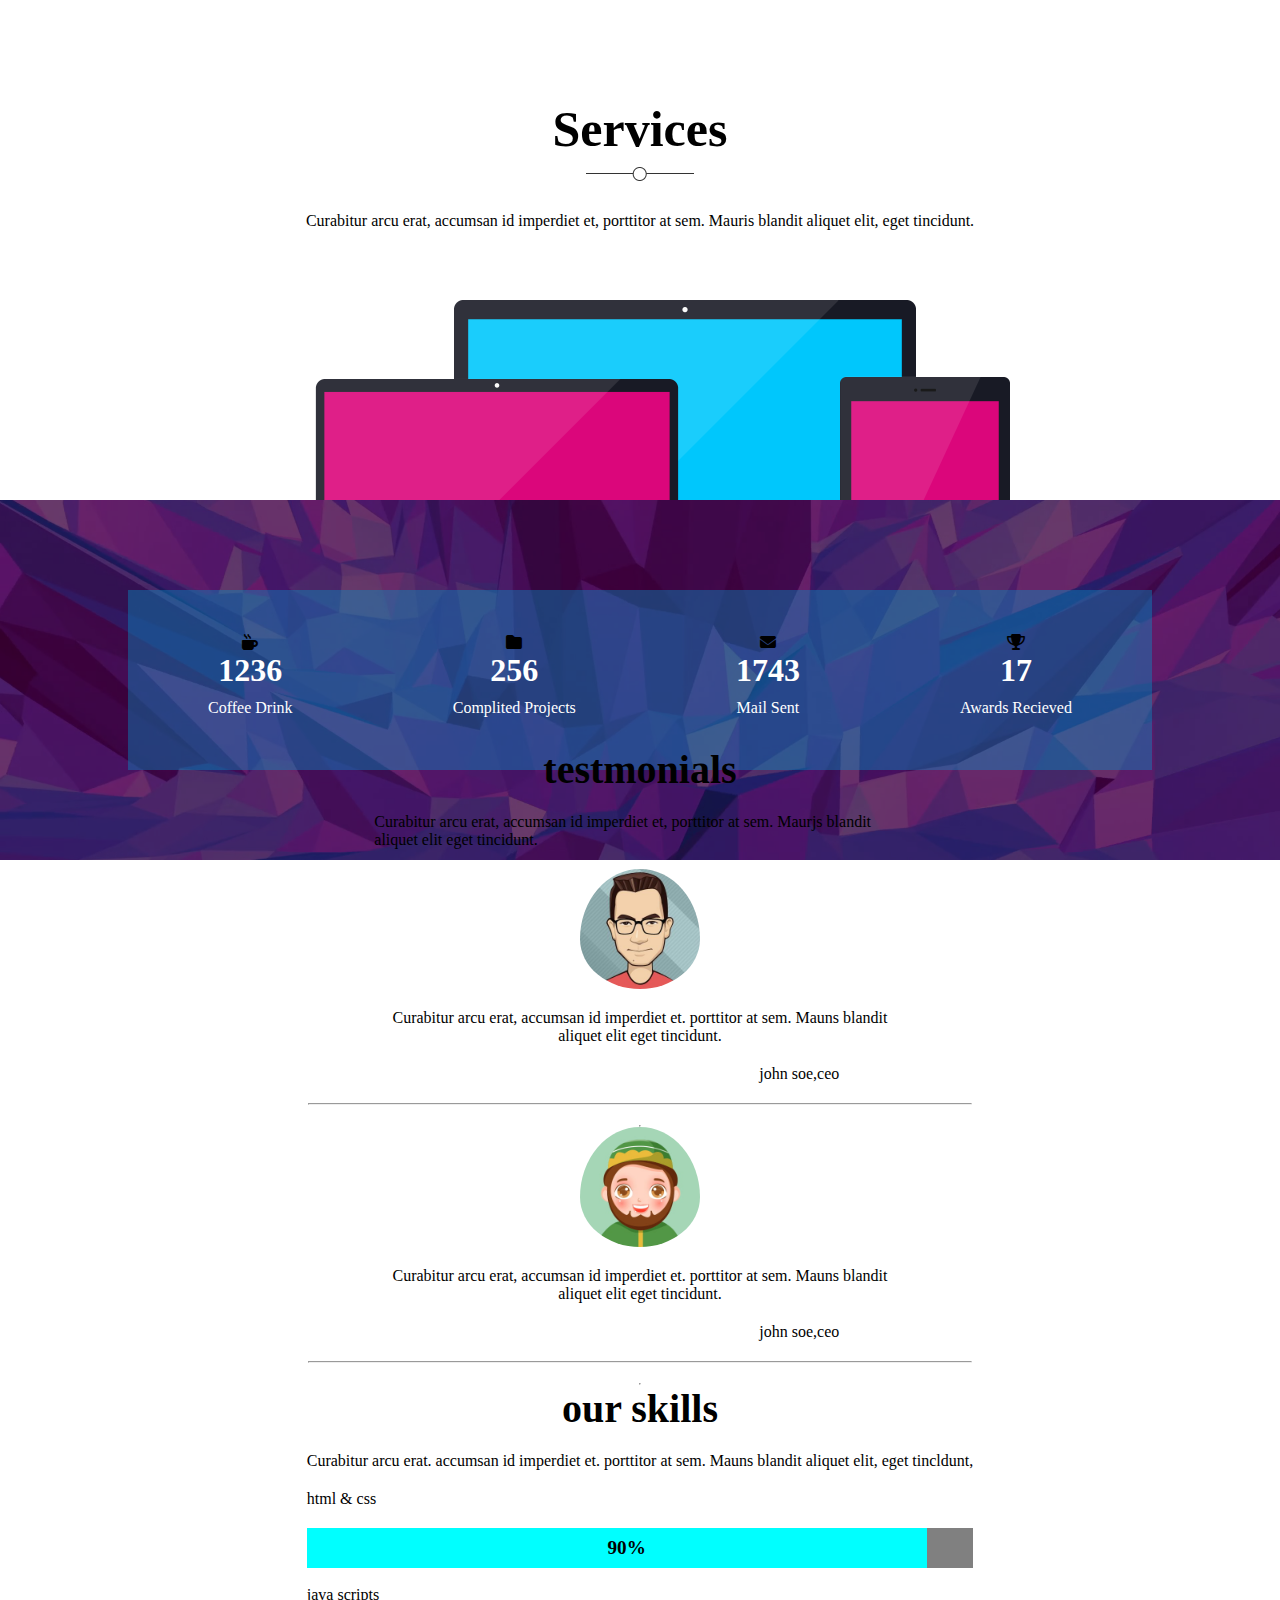
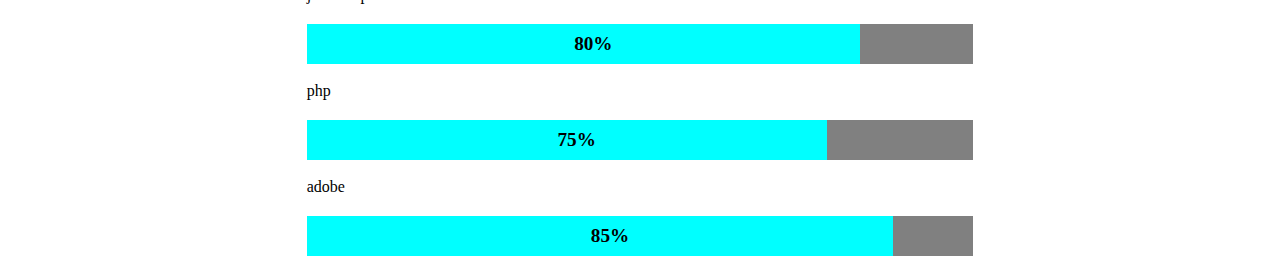
==== index.html @ de1551ed "my old task" ====
<!DOCTYPE html>
<html lang="en">
<head>
    <meta charset="UTF-8">
    <meta name="viewport" content="width=device-width, initial-scale=1.0">
    
    <link rel="stylesheet" href="style.css">
    <link rel="stylesheet" href="all.min.css">
    <title>Document</title>
</head>
<body>
    <div class="section7">
        <h1>Services</h1>
        <img src="لقطة الشاشة 2024-01-26 045719.png" alt="">
        <p>Curabitur arcu erat, accumsan id imperdiet et, porttitor at sem. Mauris
            blandit aliquet elit, eget tincidunt.</p>
        <img src="images/about.png" alt="">
    </div>
    <div class="section8">
        <div class="counter">
            <div class="icon_box">
                <i class="fa-solid fa-mug-hot"></i>
                <h1>1236</h1>
                <p>Coffee Drink</p>
            </div>
            <div class="icon_box">
                <i class="fa-solid fa-folder"></i>
                <h1>256</h1>
                <p>Complited Projects</p>
            </div>
            <div class="icon_box">
                <i class="fa-solid fa-envelope"></i>
                <h1>1743</h1>
                <p>Mail Sent</p>
            </div>
            <div class="icon_box">
                <i class="fa-solid fa-trophy"></i>
                <h1>17</h1>
                <p>Awards Recieved</p>
            </div>
        </div>
    </div>
    <div class="section9">
        <div class="testmonials">
            <h2>testmonials</h2>
            <p>Curabitur arcu erat, accumsan id imperdiet et, porttitor at sem.
                Maurjs blandit aliquet elit eget tincidunt.</p>
            <div class="testmonial">
                <img src="images/skills-01.jpg" alt="">
                <p>Curabitur arcu erat, accumsan id imperdiet et. porttitor at sem.
                    Mauns blandit aliquet elit eget tincidunt.</p>
                
            </div>
            <div class="title">
                <p>john soe,ceo</p>
                <hr>
            </div>
            <hr>
            <div class="testmonial">
                <img src="images/skills-02.jpg" alt="">
                <p>Curabitur arcu erat, accumsan id imperdiet et. porttitor at sem.
                    Mauns blandit aliquet elit eget tincidunt.</p>
                
            </div>
            <div class="title">
                <p>john soe,ceo</p>
                <hr>
            </div>
            <hr>
        </div>
        <div class="our-skills">
            <h2>our skills</h2>
            <p>Curabitur arcu erat. accumsan id imperdiet et. porttitor at sem.
                Mauns blandit aliquet elit, eget tincldunt,</p>
            <p>html & css</p>    
            <div class="gray">
                <div class="container_one"><span>90%</span></div>
            </div><br>
            <p>java scripts</p>    
            <div class="gray">
                <div class="container_two"><span>80%</span></div>
            </div><br>
            <p>php</p>    
            <div class="gray">
                <div class="container_three"><span>75%</span></div>
            </div><br>
            <p>adobe</p>    
            <div class="gray">
                <div class="container_four"><span>85%</span></div>
            </div><br>
        </div>
    </div>
</body>
</html>
---- style.css ----
*{
    padding: 0;
    margin: 0;
}
.section7{
    padding-top: 100px;
    text-align: center;
    justify-content: center;
    align-content: center;
    width: 100%;
    height: 400px;
    overflow: hidden;
}
.section7 h1{
    font-size: 50px;
    padding-bottom: 5px;
}
.section7 p{
    padding:20px 0 70px;
}
.section8{
    width: 100%;
    height: 40vh;
    background: url(images/stats.png);
    box-shadow: inset 0 0 0 2000px rgba(0, 0, 0, 0.575);
    background-size: cover;
    background-repeat: no-repeat;
    text-align: center;
    display: flex;
    align-content: center;
    align-items: center;
    justify-content: center;
}
.counter{
    width: 80%;
    height: 50%;
    box-shadow: inset 0 0 0 2000px rgba(5, 144, 199, 0.411);
    display: flex;
    align-content: center;
    align-items: center;
    justify-content: center;
    justify-content: space-around;
    flex-wrap: wrap;
}
.icon_box h1{
    color:white;
    padding-bottom: 10px;
}
.icon_box p{
    color: white;
    padding-bottom: 10px;
}
.section9{
    width: 100%;
    height: 100vh;
    display: flex;
    align-content: center;
    align-items: center;
    justify-content: center;
    justify-content: space-evenly;
    flex-wrap: wrap;
    position: relative;
}
.testmonials{
    width: 100;
    display: flex;
    align-content: center;
    align-items: center;
    justify-content: center;
    flex-direction: column;
}
.testmonials h2{
    font-size: 40px;
    padding: 0 0 20px;
}
.testmonials p {
    width: 80%;
    padding: 0 0 20px;
}
.testmonial{
    width: 100%;
    display: flex;
    align-content: center;
    align-items: center;
    justify-content: center;
    flex-direction: column;
    
}
.testmonial img{
    width: 120px;
    border-radius: 80%;
    padding: 0 0 20px;
}
.testmonial p{
    text-align: center;
}
.title{
    width: 100%;
    text-align: right;
    padding: 0 0 20px;
}
.our-skills{
    display: flex;
    align-content: center;
    align-items: center;
    justify-content: center;
    flex-direction: column;
}
.our-skills h2{
    font-size: 40px;
    padding: 0 0 20px;
}
.our-skills p{
    width: 100%;
    text-align: left;
    padding: 0 0 20px;
}
.gray{
    margin: 0 20px;
    width: 100%;
    height: 40px;
    background-color: gray;
}
.gray p{
    font-size: 40px;
}
.container_one{
    width: 90%;
    padding: 0 0 0 20px;
    height: 40px;
    background-color: aqua;
    justify-content: center;
    display: flex;
    align-items: center;
}
.container_two{
    width: 80%;
    padding: 0 0 0 20px;
    height: 40px;
    background-color: aqua;
    justify-content: center;
    display: flex;
    align-items: center;
}
.container_three{
    width: 75%;
    padding: 0 0 0 20px;
    height: 40px;
    background-color: aqua;
    justify-content: center;
    display: flex;
    align-items: center;
}
.container_four{
    width: 85%;
    padding: 0 0 0 20px;
    height: 40px;
    background-color: aqua;
    justify-content: center;
    display: flex;
    align-items: center;
}
.gray span{
    font-weight: bold;
    font-size: larger;
}
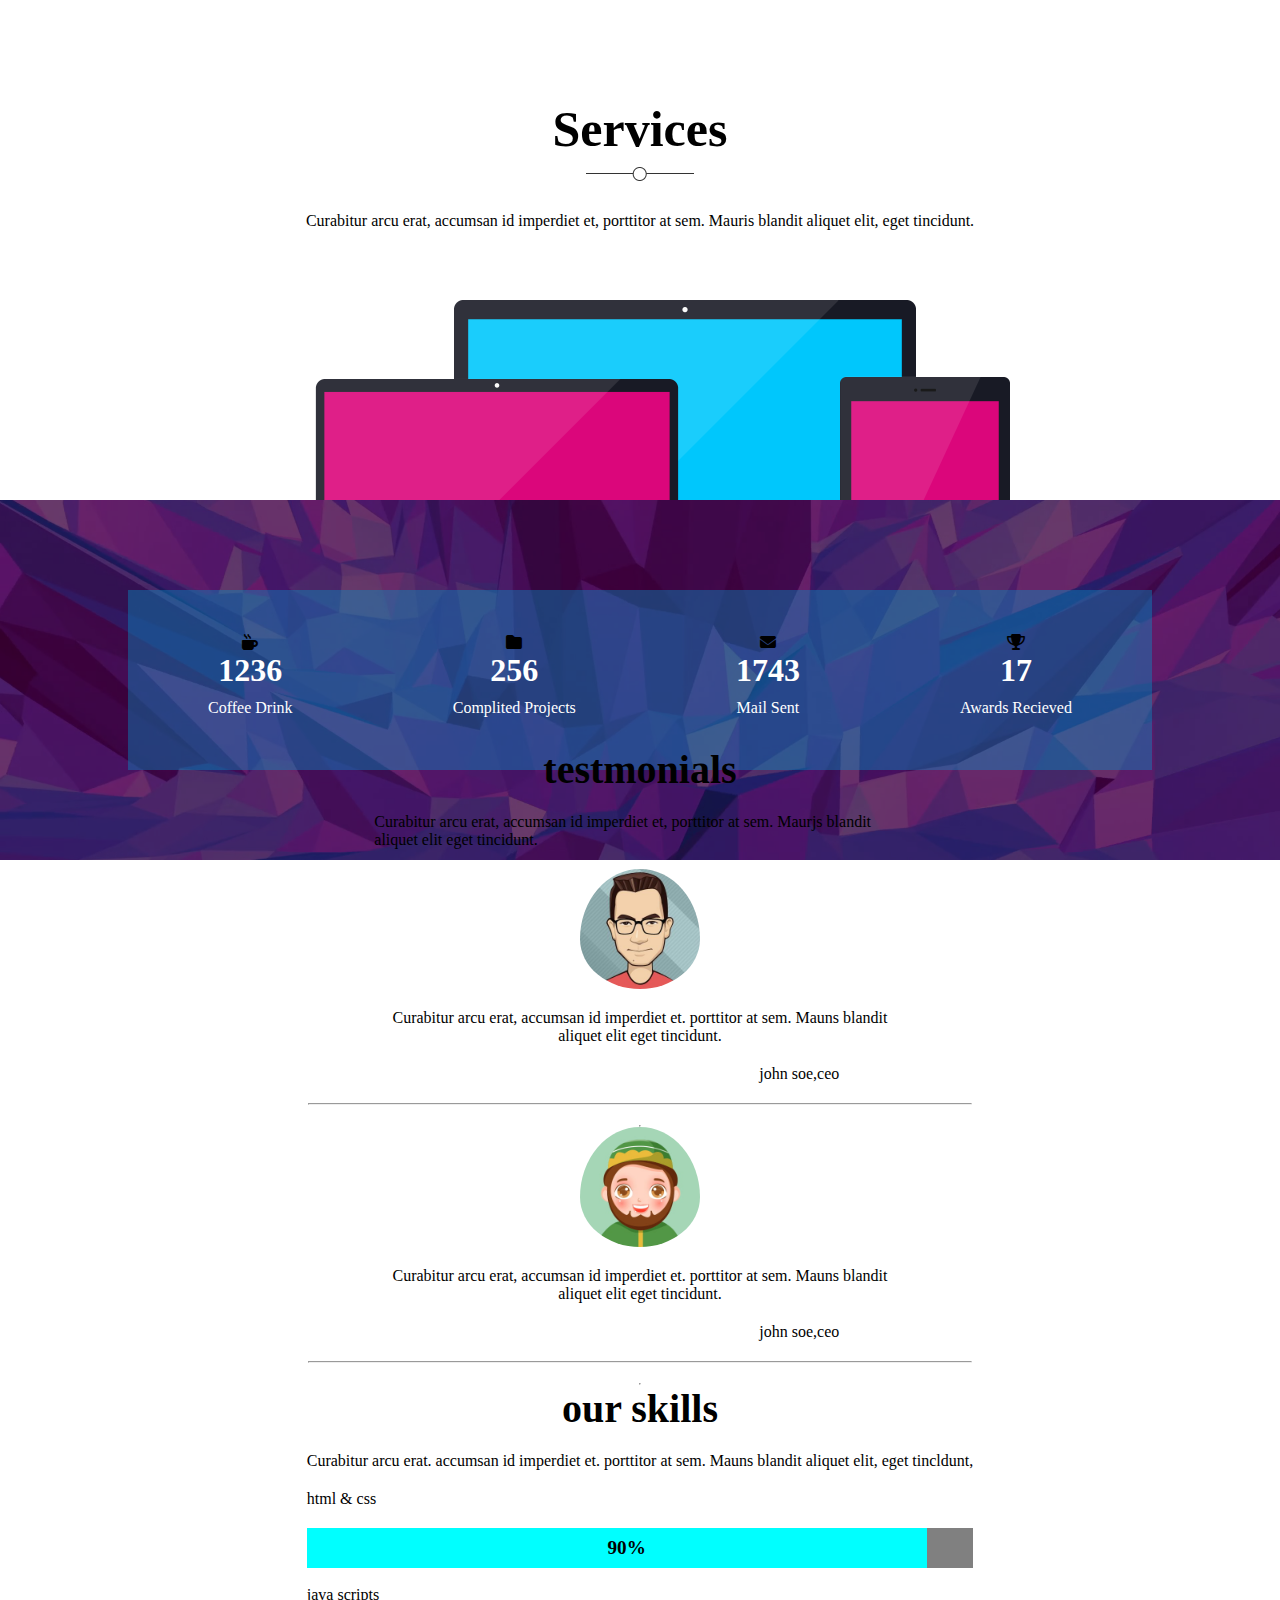
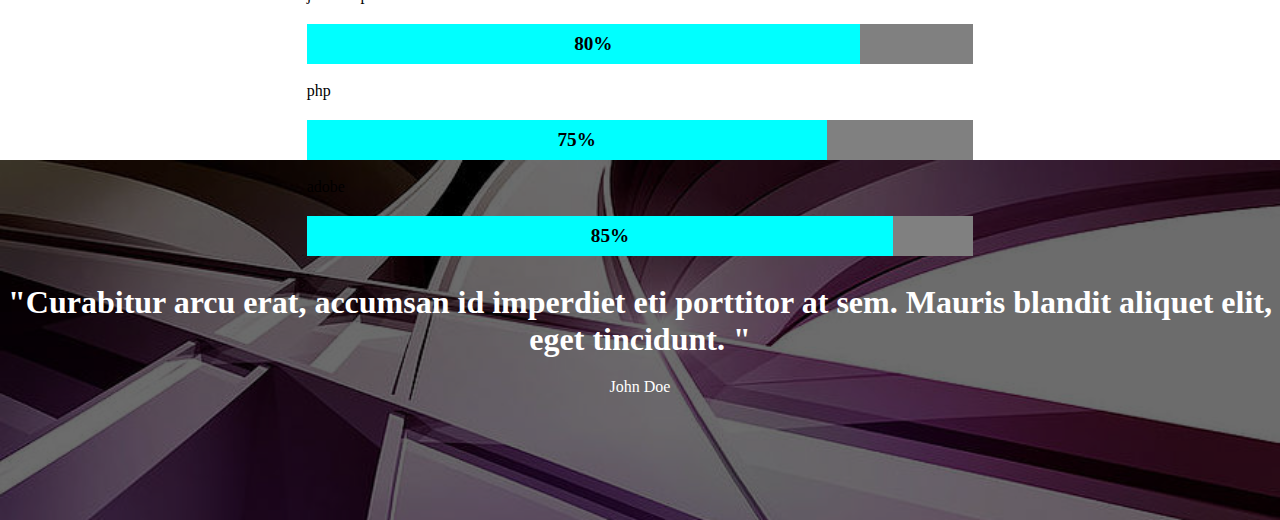
==== commit 0ebd94ce: "section 10" ====
--- a/index.html
+++ b/index.html
@@ -88,7 +88,12 @@
             <div class="gray">
                 <div class="container_four"><span>85%</span></div>
             </div><br>
-        </div>
+        </div>   
+    </div>
+    <div class="section10">
+        <h1>"Curabitur arcu erat, accumsan id imperdiet eti porttitor at sem. Mauris blandit
+            aliquet elit, eget tincidunt. "</h1>
+        <p>John Doe</p>
     </div>
 </body>
 </html>--- a/style.css
+++ b/style.css
@@ -163,4 +163,25 @@
 .gray span{
     font-weight: bold;
     font-size: larger;
-}+}
+.section10{
+    width: 100%;
+    height: 40vh;
+    background: url(images/quote.jpg);
+    box-shadow: inset 0 0 0 2000px rgba(0, 0, 0, 0.575);
+    background-size: cover;
+    background-repeat: no-repeat;
+    text-align: center;
+    display: flex;
+    align-content: center;
+    align-items: center;
+    justify-content: center;
+    flex-direction: column;
+}
+.section10 h1{
+    color:white;
+    padding-bottom: 20px;
+}
+.section10 p{
+    color: white;
+}
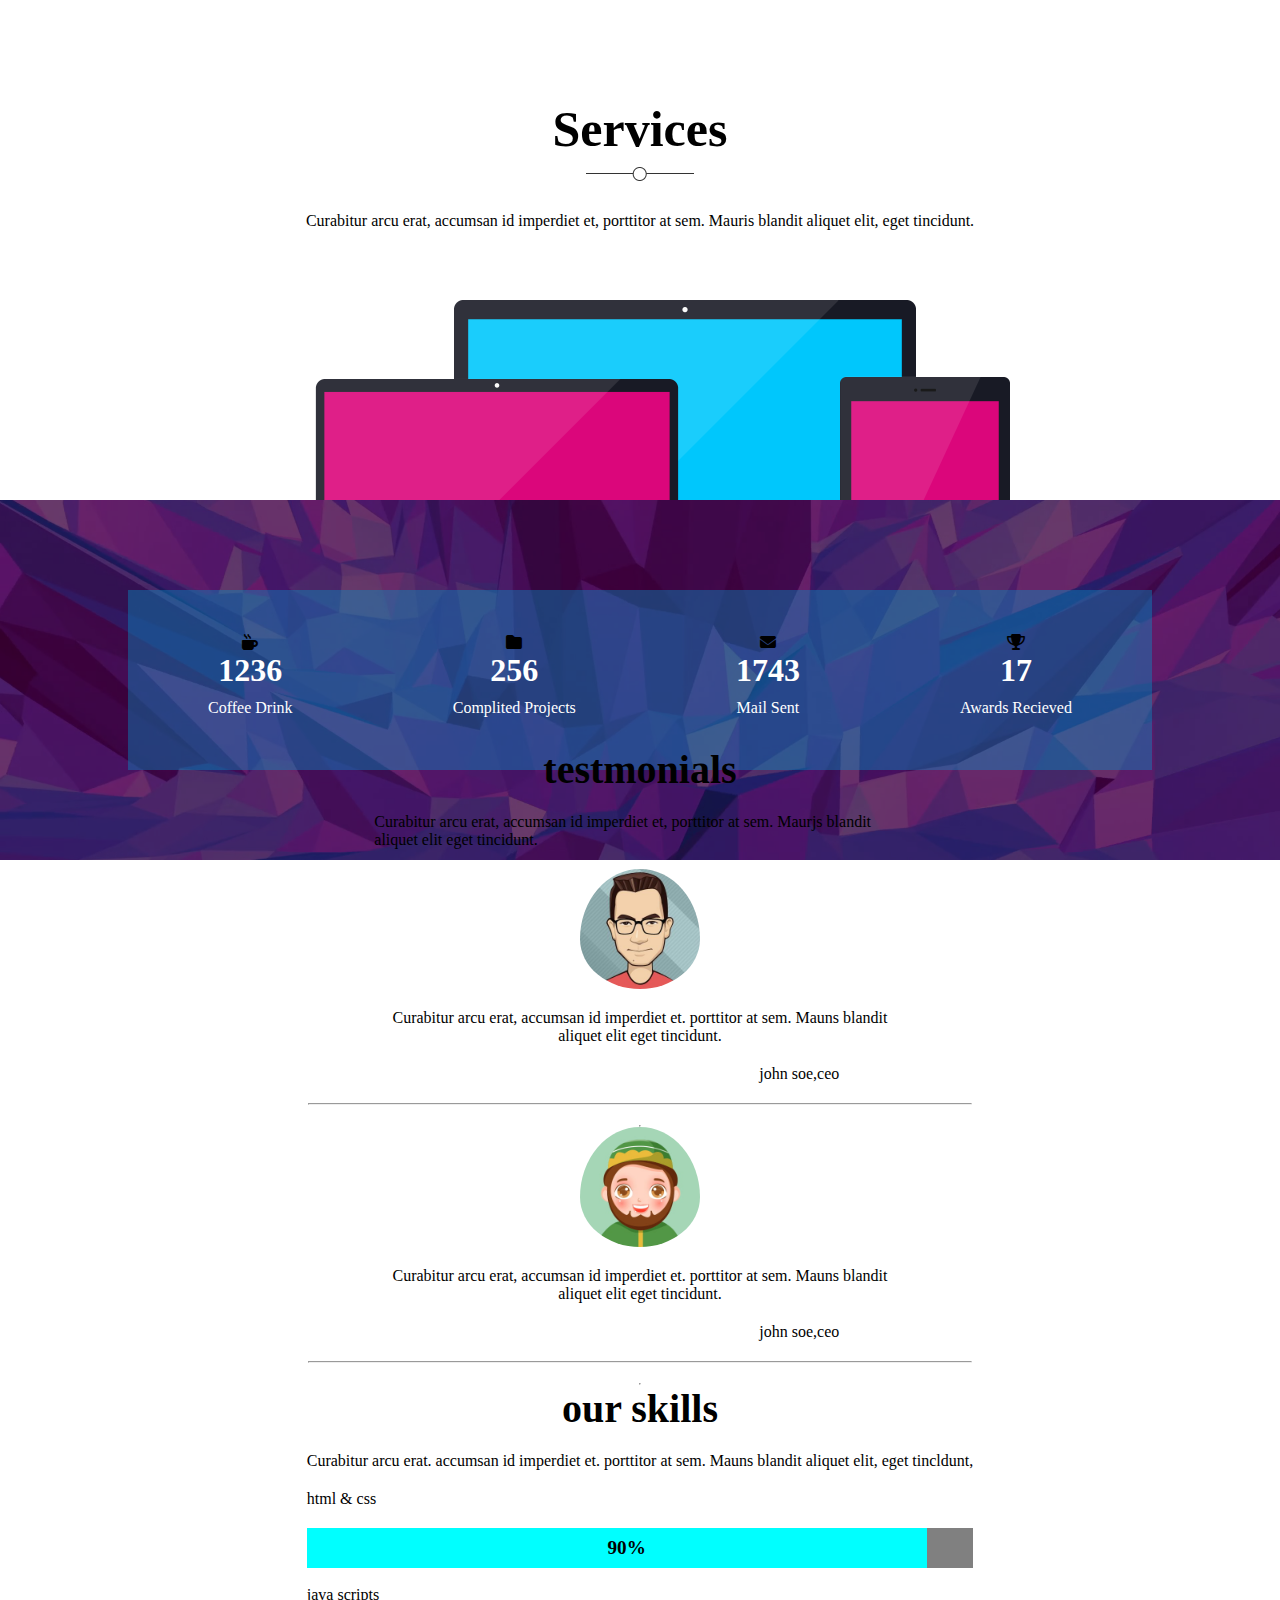
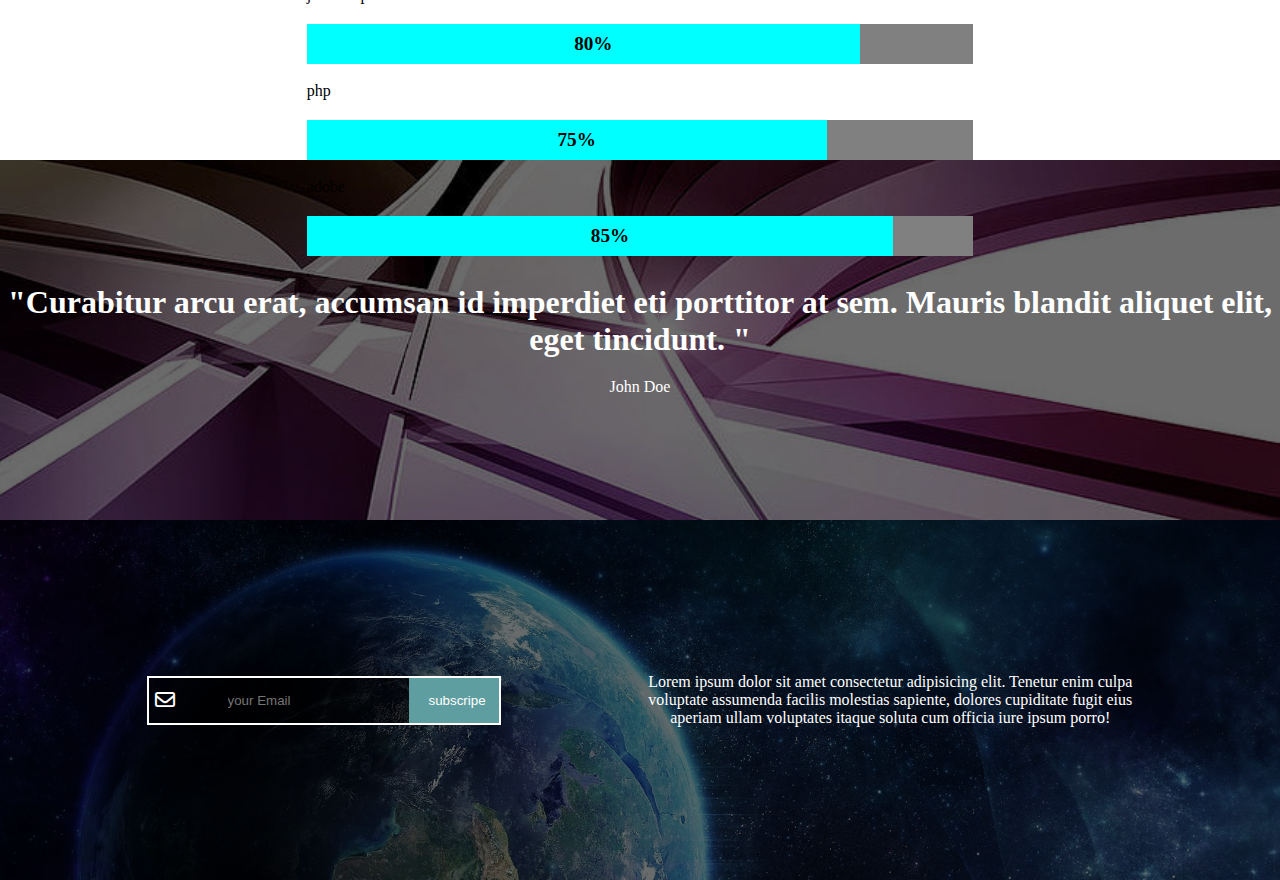
==== commit adb8fe51: "2 sections more" ====
--- a/index.html
+++ b/index.html
@@ -95,5 +95,22 @@
             aliquet elit, eget tincidunt. "</h1>
         <p>John Doe</p>
     </div>
+    <div class="section11">
+        <div class="sub">
+            <i class="fa-regular fa-envelope"></i>
+            <form action="">
+                <input type="text", placeholder="your Email"> 
+                <input type = "button" , value="subscripe">
+            </form>
+        </div>
+        <div class="quate">
+            <p>Lorem ipsum dolor sit amet consectetur 
+                adipisicing elit. Tenetur enim culpa 
+                voluptate assumenda facilis molestias
+                 sapiente, dolores cupiditate fugit 
+                 eius aperiam ullam voluptates itaque 
+                 soluta cum officia iure ipsum porro!</p>
+        </div>
+    </div>
 </body>
 </html>--- a/style.css
+++ b/style.css
@@ -185,3 +185,64 @@
 .section10 p{
     color: white;
 }
+.section11{
+    width: 100%;
+    height: 40vh;
+    display: flex;
+    align-content: center;
+    align-items: center;
+    justify-content: center;
+    justify-content: space-evenly;
+    flex-wrap: wrap;
+    position: relative;
+    background: url(images/subscribe.jpg);
+    box-shadow: inset 0 0 0 2000px rgba(0, 0, 0, 0.575);
+    background-size: cover;
+    background-repeat: no-repeat;
+}
+.sub{
+    height: 45px;
+    width: 350px;
+    display: flex;
+    align-content: center;
+    align-items: center;
+    justify-content: center;
+    justify-content: space-between;
+    flex-wrap: wrap;
+    border-color: white;
+    border-style: solid;
+    border-width: 2px ;
+    background-color: rgba(0, 0, 0, 0.5);
+    padding-right: 0;
+    position: relative;
+}
+.sub i{
+    color: white;
+    font-size: 20px;
+    padding:6px;
+}
+.sub form{
+    height: 100%;
+}
+.sub input[type="text"]{
+    padding-left:20px ;
+    border-width: 0;
+    background-color:  rgba(0, 0, 0, 0);
+    text-align: left;
+
+}
+.sub input[type="button"]{
+    padding-right: 50px;
+    color: white;
+    padding-left:20px ;
+    border-width: 0;
+    background-color:  cadetblue;
+    height: 100%;
+    width: 90px ;
+    text-align: center;
+}
+.quate{
+    color: white;
+    width: 38%;
+    text-align: center;
+}
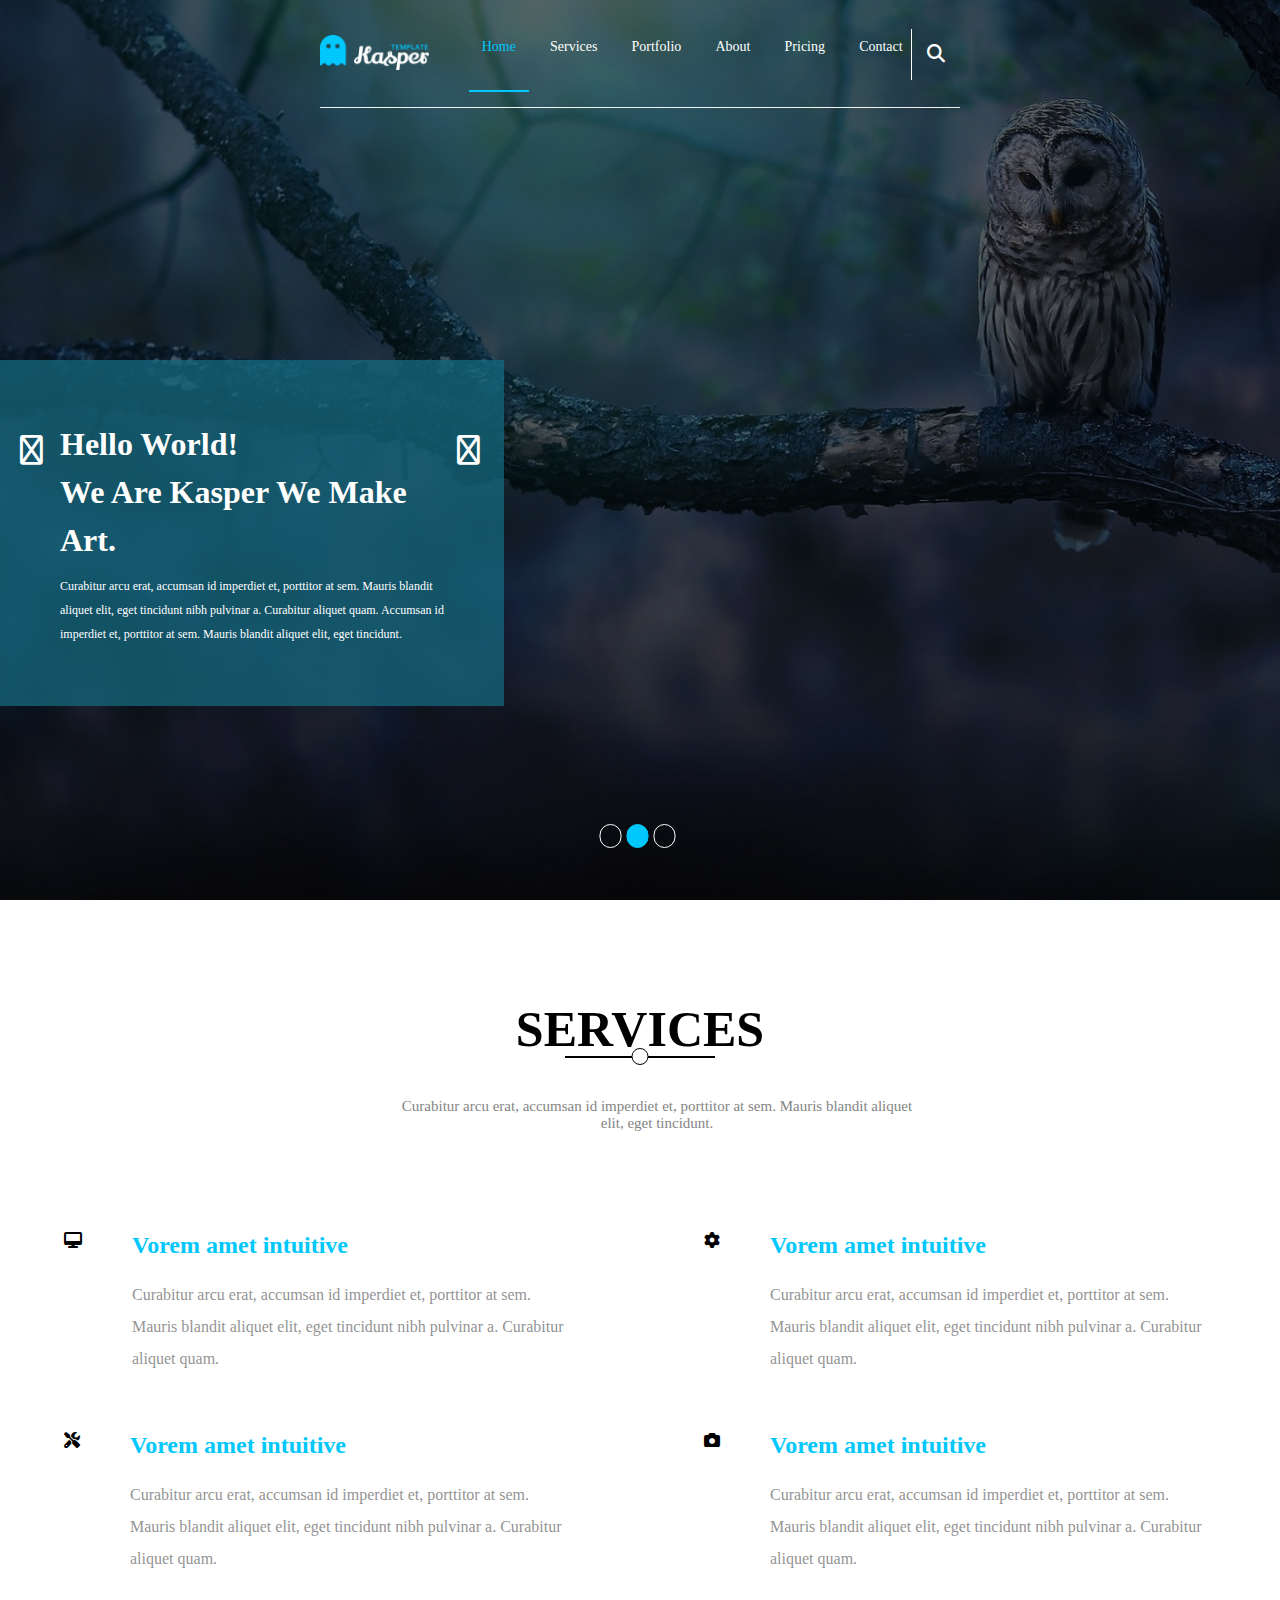
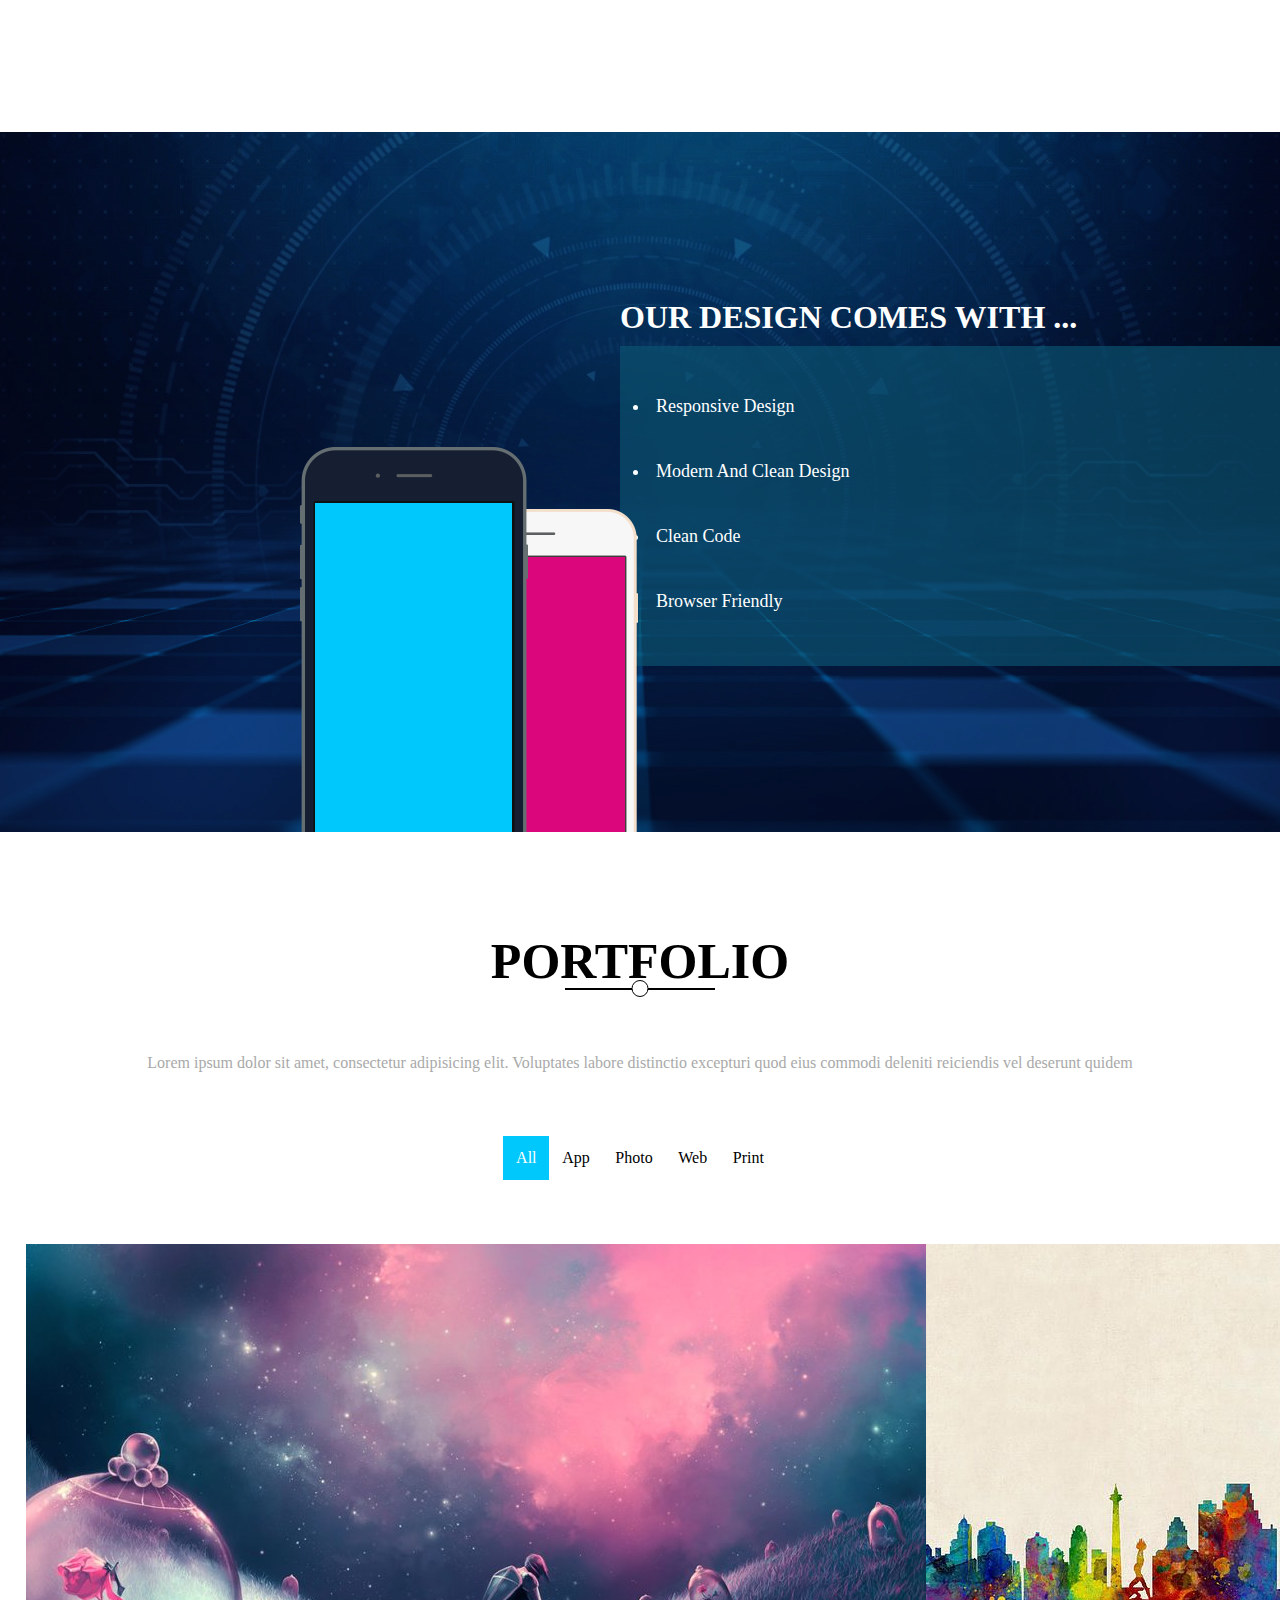
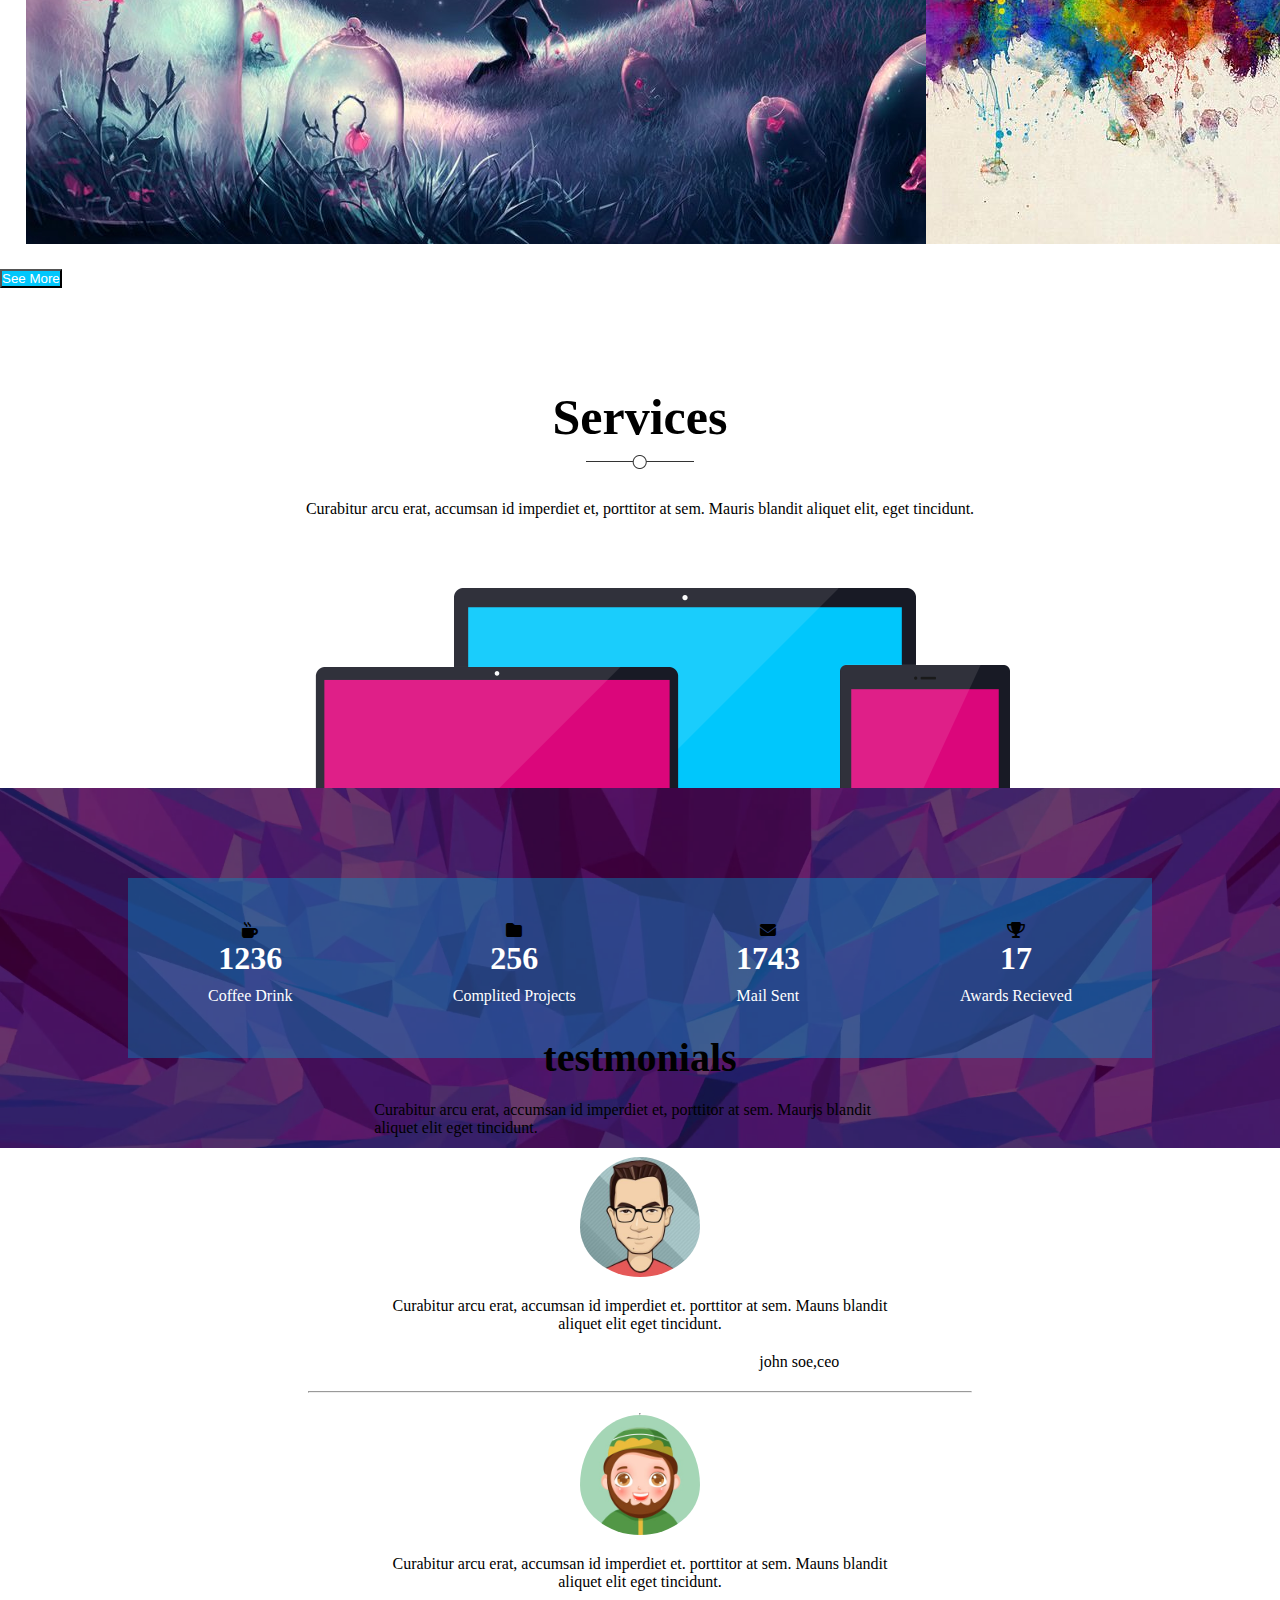
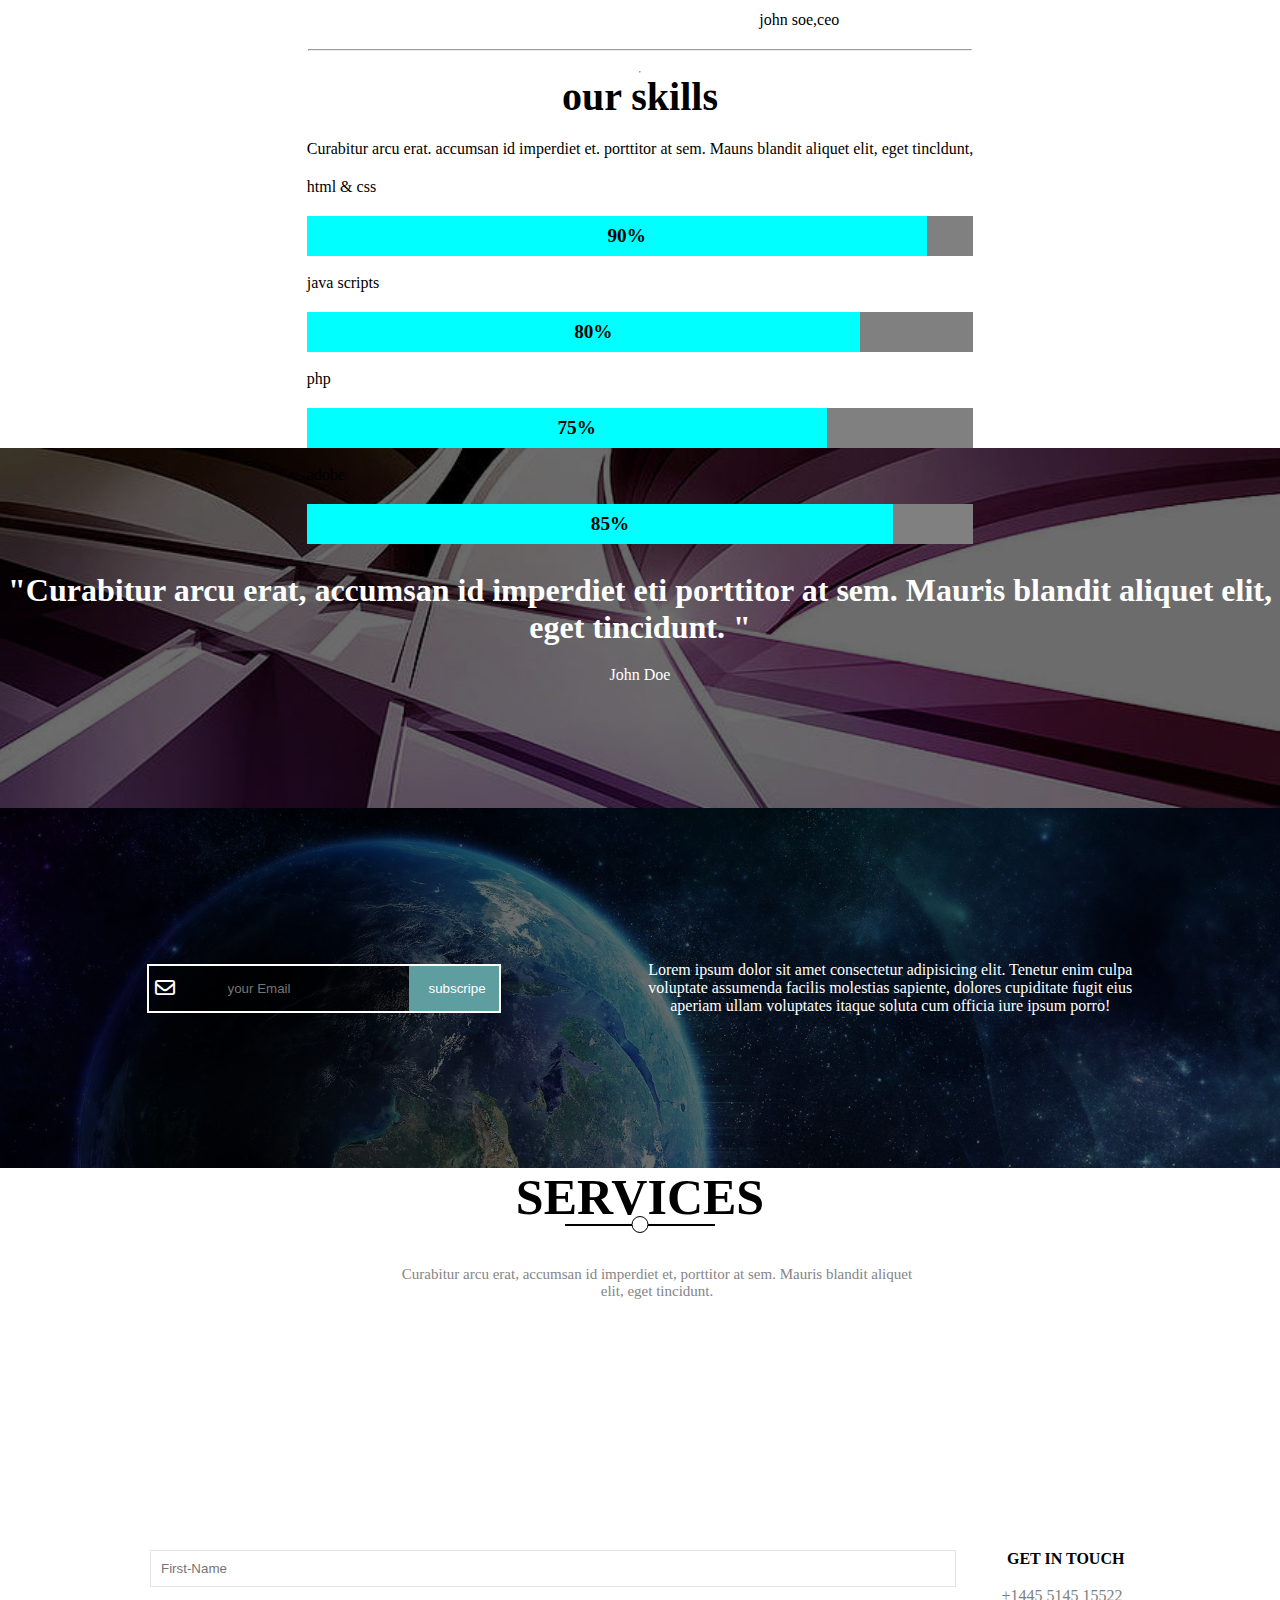
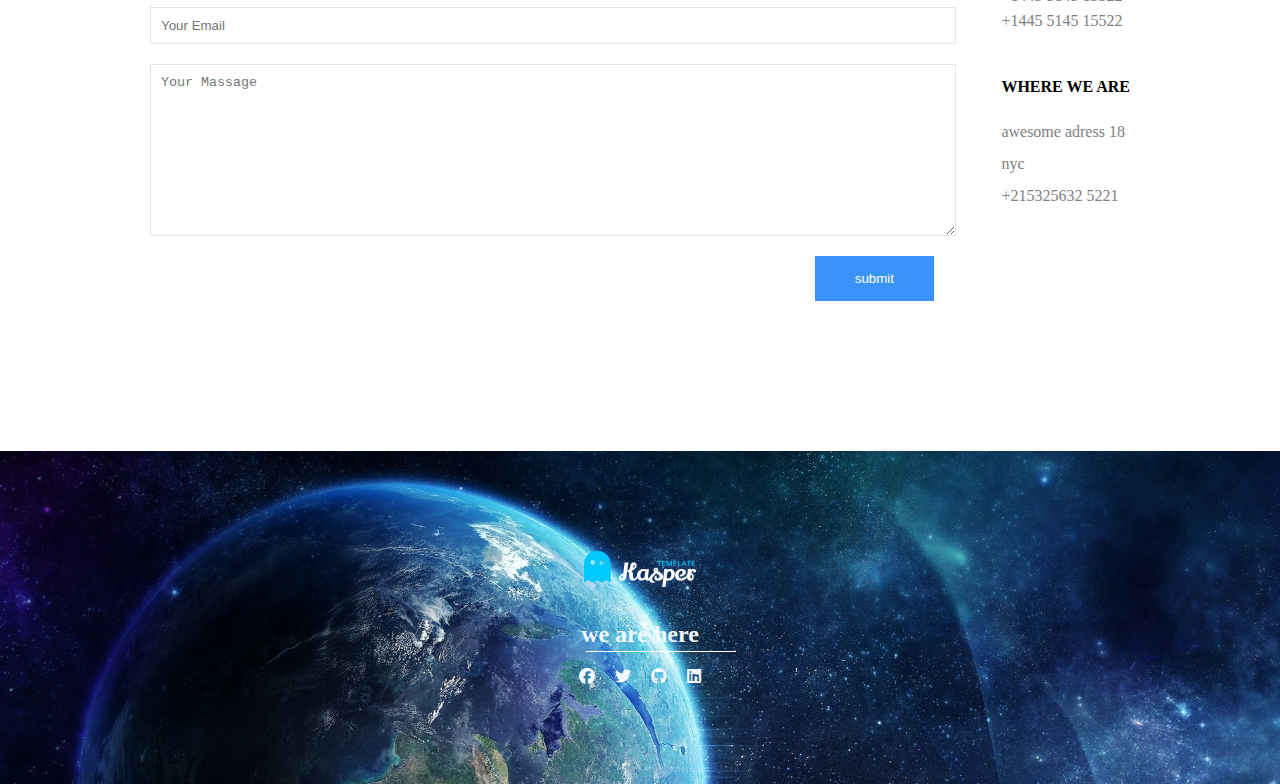
==== commit cc476eb1: "collect our code in one file" ====
--- a/index.html
+++ b/index.html
@@ -1,14 +1,203 @@
 <!DOCTYPE html>
 <html lang="en">
+
 <head>
     <meta charset="UTF-8">
     <meta name="viewport" content="width=device-width, initial-scale=1.0">
-    
+
     <link rel="stylesheet" href="style.css">
     <link rel="stylesheet" href="all.min.css">
     <title>Document</title>
 </head>
+
 <body>
+
+<!-- ---------------------------؟-------------------------- -->
+<header>
+    <div class="container">
+        <a href="" class="logo">
+            <img src="assets/images/logo.png" alt="logo">
+        </a>
+        <nav>
+            <ul>
+                <li><a class="active-blue" href="#">Home</a></li>
+                <li><a href="#">Services</a></li>
+                <li><a href="#">Portfolio</a></li>
+                <li><a href="#">About</a></li>
+                <li><a href="#">Pricing</a></li>
+                <li><a href="#">Contact</a></li>
+            </ul>
+            <div class="search-nav">
+                <i class="fas fa-search"></i>
+            </div>
+        </nav>
+    </div>
+</header>
+<!-- ------------------end-nav------------------- -->
+<!-- ---------------img-hero-headr---------------------- -->
+<section class="hero-img">
+
+    <div class="text">
+        <div class="content">
+            <h2>Hello World! <br>
+                We Are Kasper We Make Art.
+            </h2>
+            <p>Curabitur arcu erat, accumsan id imperdiet et, porttitor at sem. Mauris
+                blandit aliquet elit, eget tincidunt nibh pulvinar a. Curabitur aliquet quam.
+                Accumsan id imperdiet et, porttitor at sem. Mauris blandit aliquet elit, eget
+
+                tincidunt.</p>
+        </div>
+    </div>
+    <i class="fa-regular fa-arrow-right change-img"></i>
+    <i class="fa-regular fa-arrow-left  change-img"></i>
+    <ul class="bullet">
+        <li></li>
+        <li class="active-blue"></li>
+        <li></li>
+    </ul>
+
+</section>
+<!-- -------------------end-img-hero---------------------------- -->
+<!-- --------------------------start-srvs---------------------------------- -->
+<section class="all-servs">
+    <div class="container-heading">
+        <div class="main-heading-srvs">
+            <h2>SERVICES</h2>
+            <p> Curabitur arcu erat, accumsan id imperdiet et, porttitor at sem. Mauris
+                blandit aliquet elit, eget tincidunt.</p>
+        </div>
+    </div>
+
+    <div class="servs-boxs">
+        <div class="serv-box">
+            <i class="fa-solid fa-desktop"></i>
+            <div class="text-serv">
+                <h3>Vorem amet intuitive</h3>
+                <p>
+                    Curabitur arcu erat, accumsan id imperdiet et, porttitor at
+                    sem. Mauris blandit aliquet elit, eget tincidunt nibh pulvinar
+                    a. Curabitur aliquet quam.
+                </p>
+            </div>
+
+        </div>
+
+
+
+        <div class="serv-box">
+            <i class="fa-solid fa-gear"></i>
+            <div class="text-serv">
+                <h3>Vorem amet intuitive</h3>
+                <p>
+                    Curabitur arcu erat, accumsan id imperdiet et, porttitor at
+                    sem. Mauris blandit aliquet elit, eget tincidunt nibh pulvinar
+                    a. Curabitur aliquet quam.
+                </p>
+            </div>
+
+        </div>
+
+
+        <div class="serv-box">
+            <i class="fa-solid fa-screwdriver-wrench"></i>
+            <div class="text-serv">
+                <h3>Vorem amet intuitive</h3>
+                <p>
+                    Curabitur arcu erat, accumsan id imperdiet et, porttitor at
+                    sem. Mauris blandit aliquet elit, eget tincidunt nibh pulvinar
+                    a. Curabitur aliquet quam.
+                </p>
+            </div>
+
+        </div>
+
+
+
+
+        <div class="serv-box">
+            <i class="fa-solid fa-camera"></i>
+            <div class="text-serv">
+                <h3>Vorem amet intuitive</h3>
+                <p>
+                    Curabitur arcu erat, accumsan id imperdiet et, porttitor at
+                    sem. Mauris blandit aliquet elit, eget tincidunt nibh pulvinar
+                    a. Curabitur aliquet quam.
+                </p>
+            </div>
+
+        </div>
+
+    </div>
+
+</section>
+<!-- --------------------------end-srvs---------------------------------- -->
+<!-- --------------------------------start-section------------------------- -->
+
+
+<section class="mobile-responsive">
+    <div class="img">
+        <img src="assets/images/mobile.png" alt="">
+    </div>
+    <div class="mobile-responsive-text">
+        <h2>
+            OUR DESIGN COMES WITH ...
+        </h2>
+        <ul>
+            <li>
+                Responsive Design
+            </li>
+            <li>
+                Modern And Clean Design
+            </li>
+            <li>
+                Clean Code
+            </li>
+            <li>
+                Browser Friendly
+            </li>
+        </ul>
+    </div>
+
+</section>
+
+
+
+
+
+
+<!-- --------------------------------end-section------------------------- -->
+<!--                                 PORTFOLIO                            -->
+<div class="PORTFOLIO">
+    <H2 class="head-por">PORTFOLIO</H2>
+    <P>Lorem ipsum dolor sit amet, consectetur adipisicing elit. Voluptates labore distinctio excepturi quod eius commodi deleniti reiciendis vel deserunt quidem</P>
+    <UL class="links-PORTFOLIO">
+        <li class="active-blue">All</li>
+        <li>App</li>
+        <li>Photo</li>
+        <li>Web</li>
+        <li>Print</li>
+    </UL>
+    
+</div>
+<!-- --------------------------------Images-section------------------------- -->
+<div class="imgs">
+    <!-- <div class="imgs-sec1"></div> -->
+    <img class="img img1" src="assets/images/shuffle-01.jpg" alt="">
+    <img class="img img2"  src="assets/images/shuffle-02.jpg" alt="">
+    <img class="img 3img"  src="assets/images/shuffle-03.jpg" alt="">
+    <img class="img img4"  src="assets/images/shuffle-04.jpg" alt="">
+    <img class="img img5"  src="assets/images/shuffle-05.jpg" alt="">
+    <img class="img img6"  src="assets/images/shuffle-06.jpg" alt="">
+    <img class="img img7"  src="assets/images/shuffle-07.jpg" alt="">
+    <img class="img img8"  src="assets/images/shuffle-08.jpg" alt="">
+ </div>
+ <input class="input-imgs" type="submit" value="See More">
+</div>
+
+
+    <!-- ----------------------------------------------------------------------- -->
+
     <div class="section7">
         <h1>Services</h1>
         <img src="لقطة الشاشة 2024-01-26 045719.png" alt="">
@@ -49,7 +238,7 @@
                 <img src="images/skills-01.jpg" alt="">
                 <p>Curabitur arcu erat, accumsan id imperdiet et. porttitor at sem.
                     Mauns blandit aliquet elit eget tincidunt.</p>
-                
+
             </div>
             <div class="title">
                 <p>john soe,ceo</p>
@@ -60,7 +249,7 @@
                 <img src="images/skills-02.jpg" alt="">
                 <p>Curabitur arcu erat, accumsan id imperdiet et. porttitor at sem.
                     Mauns blandit aliquet elit eget tincidunt.</p>
-                
+
             </div>
             <div class="title">
                 <p>john soe,ceo</p>
@@ -72,23 +261,23 @@
             <h2>our skills</h2>
             <p>Curabitur arcu erat. accumsan id imperdiet et. porttitor at sem.
                 Mauns blandit aliquet elit, eget tincldunt,</p>
-            <p>html & css</p>    
+            <p>html & css</p>
             <div class="gray">
                 <div class="container_one"><span>90%</span></div>
             </div><br>
-            <p>java scripts</p>    
+            <p>java scripts</p>
             <div class="gray">
                 <div class="container_two"><span>80%</span></div>
             </div><br>
-            <p>php</p>    
+            <p>php</p>
             <div class="gray">
                 <div class="container_three"><span>75%</span></div>
             </div><br>
-            <p>adobe</p>    
+            <p>adobe</p>
             <div class="gray">
                 <div class="container_four"><span>85%</span></div>
             </div><br>
-        </div>   
+        </div>
     </div>
     <div class="section10">
         <h1>"Curabitur arcu erat, accumsan id imperdiet eti porttitor at sem. Mauris blandit
@@ -99,18 +288,77 @@
         <div class="sub">
             <i class="fa-regular fa-envelope"></i>
             <form action="">
-                <input type="text", placeholder="your Email"> 
-                <input type = "button" , value="subscripe">
+                <input type="text" , placeholder="your Email">
+                <input type="button" , value="subscripe">
             </form>
         </div>
         <div class="quate">
-            <p>Lorem ipsum dolor sit amet consectetur 
-                adipisicing elit. Tenetur enim culpa 
+            <p>Lorem ipsum dolor sit amet consectetur
+                adipisicing elit. Tenetur enim culpa
                 voluptate assumenda facilis molestias
-                 sapiente, dolores cupiditate fugit 
-                 eius aperiam ullam voluptates itaque 
-                 soluta cum officia iure ipsum porro!</p>
-        </div>
-    </div>
+                sapiente, dolores cupiditate fugit
+                eius aperiam ullam voluptates itaque
+                soluta cum officia iure ipsum porro!</p>
+        </div>
+    </div>
+
+
+    <!-- --------------------------------------------------- -->
+
+
+        <!-- --------------------------------last-two-section------------------------- -->
+        <div class="container-heading">
+            <div class="main-heading-srvs">
+                <h2>SERVICES</h2>
+                <p> Curabitur arcu erat, accumsan id imperdiet et, porttitor at sem. Mauris
+                    blandit aliquet elit, eget tincidunt.</p>
+            </div>
+        </div>
+        <!-- ---------------start-----content-form----------------------- -->
+    
+        <div class="content-form">
+    
+            <form>
+    
+                <input class="input-form" type="text" placeholder="First-Name">
+                <input class="input-form" type="email" placeholder="Your Email">
+                <textarea class="input-form" name="Massage" placeholder="Your Massage"></textarea>
+                <input type="submit" value="submit">
+            </form>
+            <div class="div-knowlage">
+                <div class="first-knowlage">
+                    <h4> Get in touch</h4>
+                    <p>+1445 5145 15522</p>
+                    <p>+1445 5145 15522</p>
+                </div>
+                <div class="secound-knowlage">
+                    <h4> where we are</h4>
+                    <p class="adress">awesome adress 18 <br>nyc <br> +215325632 5221</p>
+    
+                </div>
+    
+            </div>
+    
+        </div>
+    
+        <!-- ----------------------------------------end------------------- -->
+        <footer>
+            <div class="contaniner-footer">
+                <img src="assets/images/logo.png" alt="">
+                <h3> we are here</h3>
+                <div class="icon-social-footer">
+                    <i class="fa-brands fa-facebook"></i>
+                    <i class="fa-brands fa-twitter"></i>
+                    <i class="fa-brands fa-github"></i>
+                    <i class="fa-brands fa-linkedin"></i>
+                </div>
+            </div>
+    
+        </footer>
+
+
+
+
 </body>
+
 </html>--- a/style.css
+++ b/style.css
@@ -1,8 +1,424 @@
-*{
+* {
     padding: 0;
     margin: 0;
 }
-.section7{
+
+
+
+
+
+
+/* ----------------------------------------------------------------------- */
+
+
+
+/* main color=>#00c7fc 
+sec.=>#15667c*/
+a {
+    text-decoration: none;
+}
+
+li {
+    list-style: none;
+}
+
+header {
+    width: 100%;
+    position: absolute;
+    z-index: 5;
+    left: 0;
+}
+
+header .container {
+    width: 50%;
+    padding-right: 15px;
+    padding-left: 15px;
+    margin-left: auto;
+    margin-right: auto;
+    display: flex;
+    justify-content: space-between;
+    align-items: center;
+    position: relative;
+    /* background-color: blue; */
+}
+
+header .container::after {
+    content: "";
+    height: 1px;
+    width: calc(100% - 30px);
+    background-color: rgb(241, 241, 241);
+    position: absolute;
+    bottom: 0;
+    right: 15px;
+
+}
+
+.logo img {
+
+    height: 35px;
+}
+
+header nav {
+    flex: 1;
+    display: flex;
+    justify-content: flex-end;
+    align-items: center;
+}
+
+header nav ul {
+    display: flex;
+}
+
+header nav ul li a {
+    display: block;
+    color: white;
+    text-decoration: none;
+    font-size: 14px;
+    transition: 0.5s;
+    padding: 35px 13px;
+}
+
+header nav ul li a.active-blue {
+    color: #00c7fc;
+    border-bottom: 2px solid #00c7fc;
+}
+
+header nav ul li a:hover {
+    color: #00c7fc;
+    border-bottom: 2px solid #00c7fc;
+}
+
+header nav .search-nav {
+    color: white;
+    padding: 15px;
+    border-left: 1px solid white;
+    font-size: 18px;
+    margin-left: 40px;
+}
+
+/* -----------------end-nav-head---------------------- */
+/* ------------------img-hero-header----------------------- */
+.hero-img {
+    height: 100vh;
+    width: 100%;
+    background-image: url("assets/images/landing.jpg");
+    background-size: cover;
+    background-blend-mode: overlay;
+    background-color: rgba(0, 0, 0, 0.603);
+}
+
+.text {
+    width: 30%;
+    background-color: #15667cc5;
+    color: white;
+    position: absolute;
+    top: 40%;
+    padding: 60px;
+    display: flex;
+    justify-content: flex-end;
+
+}
+
+.text .content {
+    width: 450px;
+}
+
+.text .content h2 {
+    font-size: 32px;
+    margin-bottom: 10px;
+    line-height: 1.5;
+
+}
+
+.text .content p {
+    font-size: 12px;
+    line-height: 2;
+}
+
+.hero-img .change-img {
+    color: white;
+    position: absolute;
+    top: 50%;
+    transform: translateY(-50%);
+    font-size: 30px;
+}
+
+.fa-arrow-right {
+    right: 800px;
+}
+
+.fa-arrow-left {
+    left: 20px;
+}
+
+.bullet {
+    position: absolute;
+    right: 50%;
+    transform: translateX(50%);
+    bottom: 50px;
+    display: flex;
+}
+
+.bullet li {
+    border: 1px solid white;
+    width: 20px;
+    height: 20px;
+    border-radius: 50px;
+    margin-right: 5px;
+
+}
+
+.hero-img .active-blue {
+    background-color: #00c7fc;
+    border-color: #00c7fc;
+
+
+}
+
+.main-heading-srvs {
+    text-align: center;
+    /* padding: 150px; */
+
+}
+
+.main-heading-srvs h2 {
+    font-size: 50px;
+    position: relative;
+    font-weight: 600;
+    margin-bottom: 40px;
+    text-transform: uppercase;
+
+
+
+}
+
+.main-heading-srvs h2::before {
+    content: "";
+    position: absolute;
+    width: 150px;
+    height: 2px;
+    background-color: black;
+    right: 50%;
+    bottom: 0;
+    transform: translateX(50%);
+
+}
+
+.main-heading-srvs h2::after {
+    content: "";
+    position: absolute;
+    width: 15px;
+    height: 15px;
+    border: 1px solid black;
+    border-radius: 50px;
+    background-color: rgb(255, 255, 255);
+    right: 50%;
+    top: 48px;
+    transform: translateX(50%);
+}
+
+.main-heading-srvs p {
+    width: 40%;
+    position: relative;
+    transform: translateX(50%);
+    left: 145px;
+    margin-bottom: 100px;
+    font-size: 15px;
+    color: rgb(133, 133, 133);
+}
+
+.all-servs {
+    padding-top: 100px;
+    padding-bottom: 100px;
+    /* background-color: tomato; */
+
+
+
+
+}
+
+.servs-boxs {
+    display: flex;
+    /* background-color: aquamarine; */
+    flex-wrap: wrap;
+}
+
+.all-servs .serv-box {
+    /* background-color: bisque; */
+    width: 40%;
+    height: 200px;
+    margin-left: auto;
+    margin-right: auto;
+    display: flex;
+
+}
+
+.all-servs .serv-box i {
+    margin-right: 50px;
+
+
+}
+
+.all-servs .serv-box h3 {
+    color: #00c7fc;
+    margin-bottom: 20px;
+    font-size: 24px;
+
+}
+
+.all-servs .serv-box p {
+    color: #707070c5;
+    line-height: 2;
+
+}
+
+
+
+/* -------------------end------------ */
+
+
+.mobile-responsive {
+    height: 500px;
+    padding-top: 100px;
+    padding-bottom: 100px;
+    display: flex;
+    justify-content: space-between;
+    align-items: center;
+    background-image: url(assets/images/design-features.jpg);
+    background-blend-mode: overlay;
+    background-color: rgba(0, 44, 42, 0.631);
+    background-size: cover;
+    color: white;
+    margin-bottom: 100px;
+    position: relative;
+    overflow: hidden
+}
+
+.mobile-responsive img {
+    margin-left: 300px;
+    position: absolute;
+    top: 45%;
+
+
+
+}
+
+.mobile-responsive-text h2 {
+    margin-bottom: 10px;
+    font-size: 32px;
+
+}
+
+.mobile-responsive-text ul {
+    padding: 30px;
+    width: 600px;
+    background-color: #0c5471ab;
+}
+
+.mobile-responsive-text ul li {
+    padding-top: 20px;
+    font-size: 18px;
+    list-style: disc;
+}
+
+/* -----------------end--------------- */
+/*-----------------PORTFOLIO---------*/
+.PORTFOLIO {
+    text-align: center;
+}
+
+.head-por {
+    margin-bottom: 3%;
+    font-size: 50px;
+    position: relative;
+    font-weight: 600;
+    margin-bottom: 40px;
+    text-transform: uppercase;
+}
+
+.head-por::before {
+    content: "";
+    position: absolute;
+    width: 150px;
+    height: 2px;
+    background-color: black;
+    right: 50%;
+    bottom: 0;
+    transform: translateX(50%);
+}
+
+.head-por::after {
+    content: "";
+    position: absolute;
+    width: 15px;
+    height: 15px;
+    border: 1px solid black;
+    border-radius: 50px;
+    background-color: rgb(255, 255, 255);
+    right: 50%;
+    top: 48px;
+    transform: translateX(50%);
+}
+
+.PORTFOLIO p {
+    margin: 5%;
+    color: darkgrey;
+}
+
+.links-PORTFOLIO {
+    display: flex;
+    width: 100%;
+    justify-content: center;
+    align-items: center;
+    position: relative;
+    align-content: center;
+}
+
+li {
+    padding: 1%;
+    margin-bottom: 3%;
+}
+
+.links-PORTFOLIO .active-blue {
+
+    background-color: #00c7fc;
+    color: white;
+}
+
+.imgs {
+    /* display: flex;
+    border: 2px solid white;
+    height: 20%; */
+    width: 200%;
+    display: flex;
+    margin: 2%;
+}
+
+.imgs-sec1 img {
+    width: 20%;
+    flex-wrap: wrap;
+    display: flex;
+}
+
+.input-imgs {
+    background-color: #00c7fc;
+    color: white;
+    justify-content: center;
+    align-content: center;
+}
+
+
+
+
+
+
+
+
+
+
+
+/* ----------------------------------------------------------------------- */
+.section7 {
     padding-top: 100px;
     text-align: center;
     justify-content: center;
@@ -11,14 +427,17 @@
     height: 400px;
     overflow: hidden;
 }
-.section7 h1{
+
+.section7 h1 {
     font-size: 50px;
     padding-bottom: 5px;
 }
-.section7 p{
-    padding:20px 0 70px;
-}
-.section8{
+
+.section7 p {
+    padding: 20px 0 70px;
+}
+
+.section8 {
     width: 100%;
     height: 40vh;
     background: url(images/stats.png);
@@ -31,7 +450,8 @@
     align-items: center;
     justify-content: center;
 }
-.counter{
+
+.counter {
     width: 80%;
     height: 50%;
     box-shadow: inset 0 0 0 2000px rgba(5, 144, 199, 0.411);
@@ -42,15 +462,18 @@
     justify-content: space-around;
     flex-wrap: wrap;
 }
-.icon_box h1{
-    color:white;
+
+.icon_box h1 {
+    color: white;
     padding-bottom: 10px;
 }
-.icon_box p{
+
+.icon_box p {
     color: white;
     padding-bottom: 10px;
 }
-.section9{
+
+.section9 {
     width: 100%;
     height: 100vh;
     display: flex;
@@ -61,7 +484,8 @@
     flex-wrap: wrap;
     position: relative;
 }
-.testmonials{
+
+.testmonials {
     width: 100;
     display: flex;
     align-content: center;
@@ -69,62 +493,74 @@
     justify-content: center;
     flex-direction: column;
 }
-.testmonials h2{
+
+.testmonials h2 {
     font-size: 40px;
     padding: 0 0 20px;
 }
+
 .testmonials p {
     width: 80%;
     padding: 0 0 20px;
 }
-.testmonial{
+
+.testmonial {
     width: 100%;
     display: flex;
     align-content: center;
     align-items: center;
     justify-content: center;
     flex-direction: column;
-    
-}
-.testmonial img{
+
+}
+
+.testmonial img {
     width: 120px;
     border-radius: 80%;
     padding: 0 0 20px;
 }
-.testmonial p{
-    text-align: center;
-}
-.title{
+
+.testmonial p {
+    text-align: center;
+}
+
+.title {
     width: 100%;
     text-align: right;
     padding: 0 0 20px;
 }
-.our-skills{
+
+.our-skills {
     display: flex;
     align-content: center;
     align-items: center;
     justify-content: center;
     flex-direction: column;
 }
-.our-skills h2{
+
+.our-skills h2 {
     font-size: 40px;
     padding: 0 0 20px;
 }
-.our-skills p{
+
+.our-skills p {
     width: 100%;
     text-align: left;
     padding: 0 0 20px;
 }
-.gray{
+
+.gray {
     margin: 0 20px;
     width: 100%;
     height: 40px;
     background-color: gray;
 }
-.gray p{
+
+.gray p {
     font-size: 40px;
 }
-.container_one{
+
+.container_one {
     width: 90%;
     padding: 0 0 0 20px;
     height: 40px;
@@ -133,7 +569,8 @@
     display: flex;
     align-items: center;
 }
-.container_two{
+
+.container_two {
     width: 80%;
     padding: 0 0 0 20px;
     height: 40px;
@@ -142,7 +579,8 @@
     display: flex;
     align-items: center;
 }
-.container_three{
+
+.container_three {
     width: 75%;
     padding: 0 0 0 20px;
     height: 40px;
@@ -151,7 +589,8 @@
     display: flex;
     align-items: center;
 }
-.container_four{
+
+.container_four {
     width: 85%;
     padding: 0 0 0 20px;
     height: 40px;
@@ -160,11 +599,13 @@
     display: flex;
     align-items: center;
 }
-.gray span{
+
+.gray span {
     font-weight: bold;
     font-size: larger;
 }
-.section10{
+
+.section10 {
     width: 100%;
     height: 40vh;
     background: url(images/quote.jpg);
@@ -178,14 +619,17 @@
     justify-content: center;
     flex-direction: column;
 }
-.section10 h1{
-    color:white;
+
+.section10 h1 {
+    color: white;
     padding-bottom: 20px;
 }
-.section10 p{
-    color: white;
-}
-.section11{
+
+.section10 p {
+    color: white;
+}
+
+.section11 {
     width: 100%;
     height: 40vh;
     display: flex;
@@ -200,7 +644,8 @@
     background-size: cover;
     background-repeat: no-repeat;
 }
-.sub{
+
+.sub {
     height: 45px;
     width: 350px;
     display: flex;
@@ -211,38 +656,214 @@
     flex-wrap: wrap;
     border-color: white;
     border-style: solid;
-    border-width: 2px ;
+    border-width: 2px;
     background-color: rgba(0, 0, 0, 0.5);
     padding-right: 0;
     position: relative;
 }
-.sub i{
+
+.sub i {
     color: white;
     font-size: 20px;
-    padding:6px;
-}
-.sub form{
+    padding: 6px;
+}
+
+.sub form {
     height: 100%;
 }
-.sub input[type="text"]{
-    padding-left:20px ;
+
+.sub input[type="text"] {
+    padding-left: 20px;
     border-width: 0;
-    background-color:  rgba(0, 0, 0, 0);
+    background-color: rgba(0, 0, 0, 0);
     text-align: left;
 
 }
-.sub input[type="button"]{
+
+.sub input[type="button"] {
     padding-right: 50px;
     color: white;
-    padding-left:20px ;
+    padding-left: 20px;
     border-width: 0;
-    background-color:  cadetblue;
+    background-color: cadetblue;
     height: 100%;
-    width: 90px ;
-    text-align: center;
-}
-.quate{
+    width: 90px;
+    text-align: center;
+}
+
+.quate {
     color: white;
     width: 38%;
     text-align: center;
 }
+
+/* ---------------------------------------------------------------------- */
+/* ---------------------------------------------------------------------- */
+
+
+/* -----------------start-end-section-------- */
+.main-heading-srvs {
+    text-align: center;
+    /* padding: 150px; */
+
+}
+
+.main-heading-srvs h2 {
+    font-size: 50px;
+    position: relative;
+    font-weight: 600;
+    margin-bottom: 40px;
+    text-transform: uppercase;
+
+
+
+}
+
+.main-heading-srvs h2::before {
+    content: "";
+    position: absolute;
+    width: 150px;
+    height: 2px;
+    background-color: black;
+    right: 50%;
+    bottom: 0;
+    transform: translateX(50%);
+
+}
+
+.main-heading-srvs h2::after {
+    content: "";
+    position: absolute;
+    width: 15px;
+    height: 15px;
+    border: 1px solid black;
+    border-radius: 50px;
+    background-color: rgb(255, 255, 255);
+    right: 50%;
+    top: 48px;
+    transform: translateX(50%);
+}
+
+.main-heading-srvs p {
+    width: 40%;
+    position: relative;
+    transform: translateX(50%);
+    left: 145px;
+    margin-bottom: 100px;
+    font-size: 15px;
+    color: rgb(133, 133, 133);
+}
+
+
+/* ------------------start form----------------------------- */
+
+.content-form {
+    padding: 150px;
+    display: flex;
+    justify-content: space-between;
+}
+
+.content-form form {
+    width: 80%;
+}
+
+.content-form form .input-form {
+    display: flex;
+    flex-direction: column;
+    padding: 10px;
+    width: 100%;
+    margin-bottom: 20px;
+    border: 1px solid #0000001a;
+}
+
+.content-form form textarea.input-form {
+    height: 150px;
+}
+
+.content-form form input[type="submit"] {
+    padding: 15px 40px;
+    background-color: rgb(58, 147, 249);
+    color: white;
+    border: none;
+    display: flex;
+    margin-left: auto;
+
+}
+
+.first-knowlage {
+    margin-bottom: 50px;
+}
+
+.first-knowlage h4 {
+    text-align: center;
+    font-weight: bold;
+    margin-bottom: 20px;
+    text-transform: uppercase;
+}
+
+.secound-knowlage h4 {
+    text-align: center;
+    font-weight: bold;
+    margin-bottom: 20px;
+    text-transform: uppercase;
+}
+
+.div-knowlage p {
+    margin-bottom: 10px;
+    margin-top: 10px;
+    line-height: 15px;
+    color: gray;
+
+}
+
+.div-knowlage .adress {
+    line-height: 2;
+    color: grey;
+}
+
+
+
+/* ------------start footer------------- */
+
+footer {
+    padding: 100px;
+    color: aliceblue;
+    background-image: url("assets/images/subscribe.jpg");
+    display: flex;
+    flex-direction: column;
+    justify-content: center;
+    align-content: center;
+    background-size: cover;
+    position: relative;
+    text-align: center;
+}
+
+footer .contaniner-footer img {
+    margin-bottom: 10px;
+}
+
+footer .contaniner-footer h3 {
+    font-size: 24px;
+    font-weight: bold;
+    margin: 20px;
+    position: relative;
+}
+
+footer .contaniner-footer h3::after {
+    content: "";
+    position: absolute;
+    width: 150px;
+    height: 1px;
+    background-color: white;
+    top: 30px;
+    bottom: 0;
+    right: 0;
+    left: 44.8%
+}
+
+.icon-social-footer {
+    display: flex;
+    justify-content: center;
+    align-content: center;
+    gap: 20px;
+}